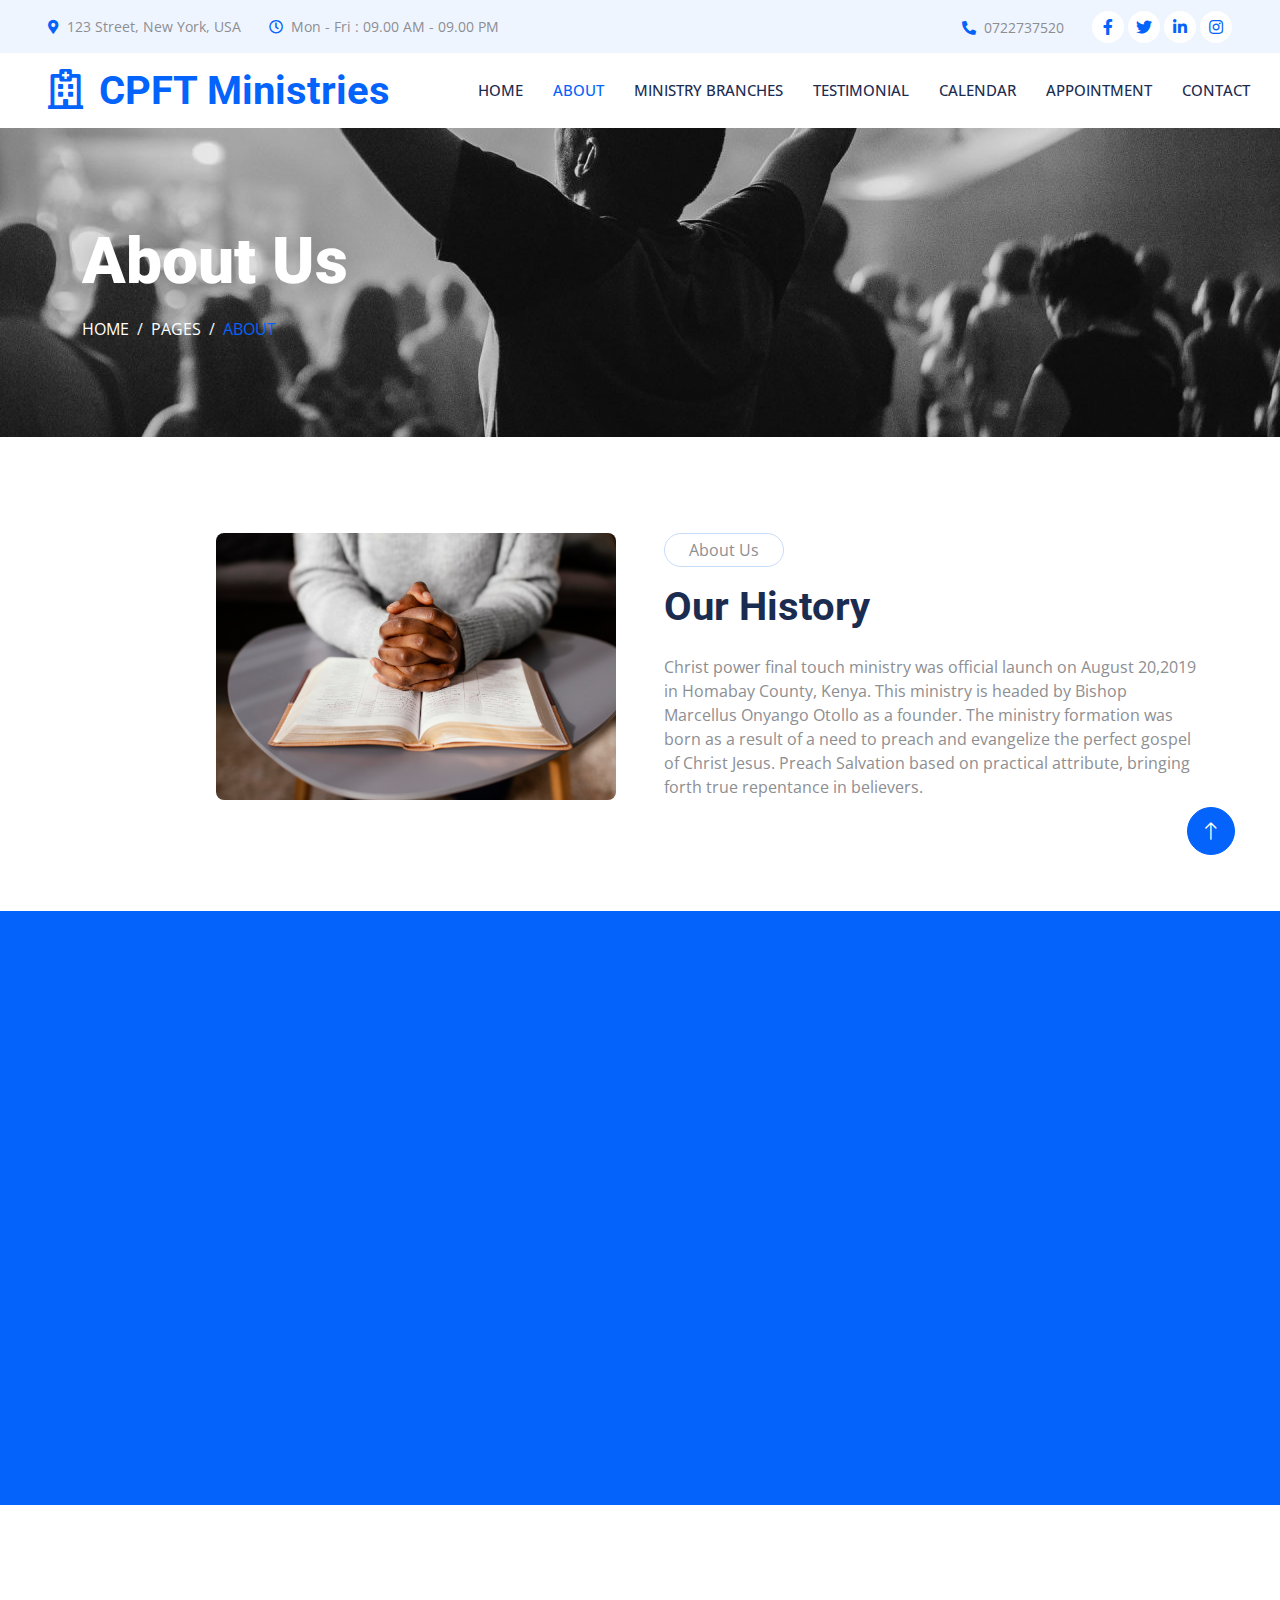
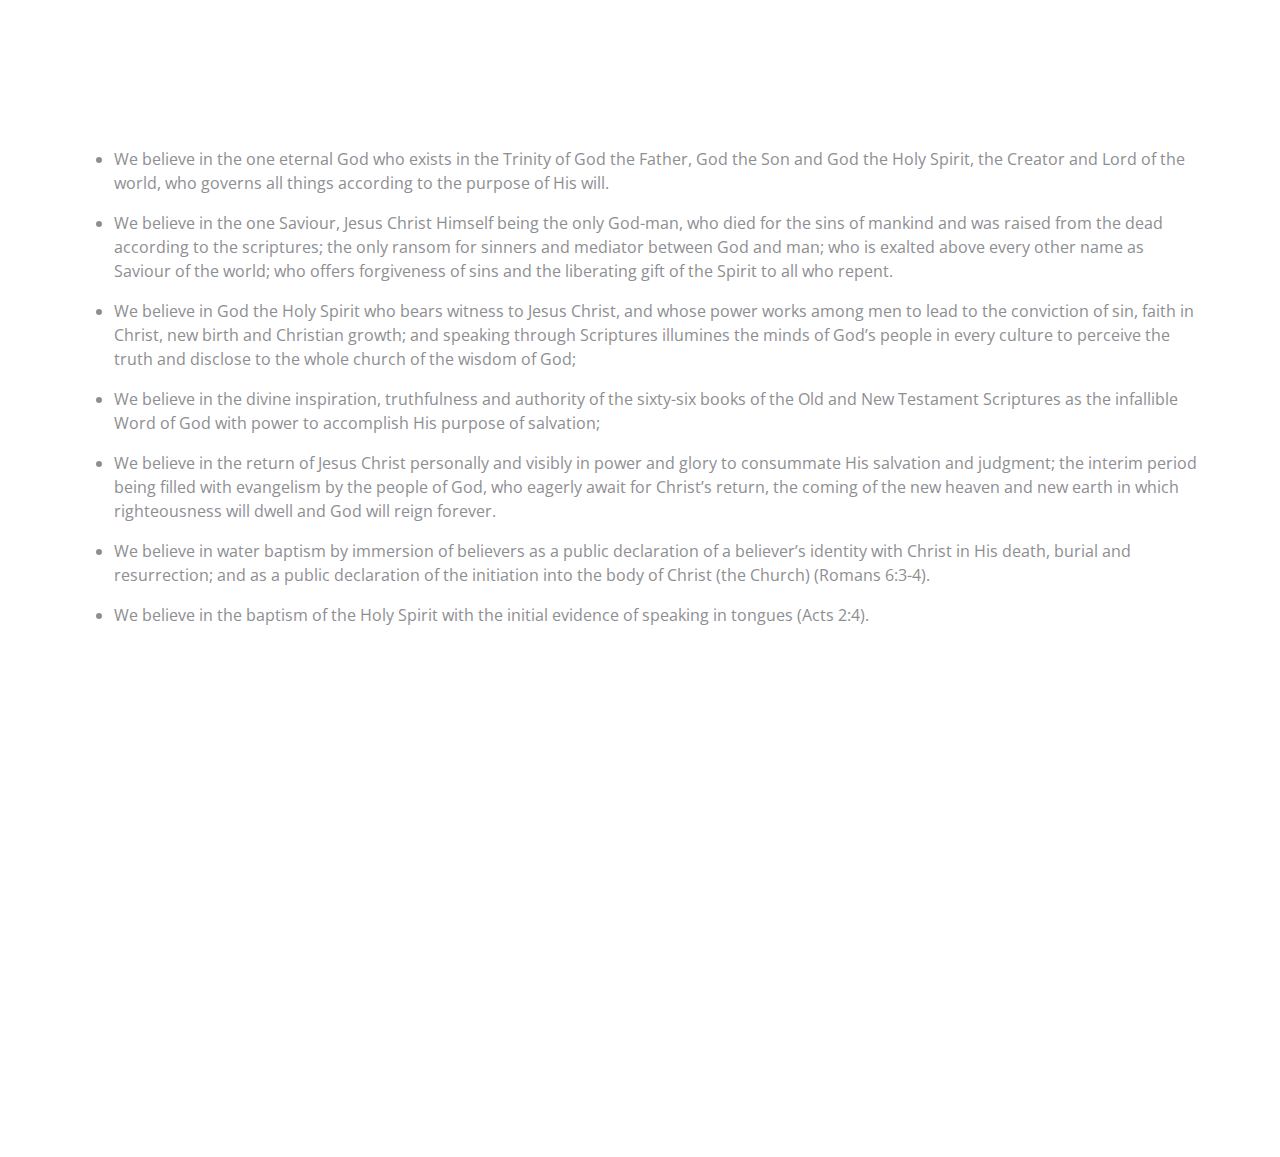
==== about.html @ 4dd68061 "intial commit" ====
<!DOCTYPE html>
<html lang="en">

<head>
    <meta charset="utf-8">
    <title>Klinik - Clinic Website Template</title>
    <meta content="width=device-width, initial-scale=1.0" name="viewport">
    <meta content="" name="keywords">
    <meta content="" name="description">

    <!-- Favicon -->
    <link href="img/favicon.ico" rel="icon">

    <!-- Google Web Fonts -->
    <link rel="preconnect" href="https://fonts.googleapis.com">
    <link rel="preconnect" href="https://fonts.gstatic.com" crossorigin>
    <link href="https://fonts.googleapis.com/css2?family=Open+Sans:wght@400;500&family=Roboto:wght@500;700;900&display=swap" rel="stylesheet"> 

    <!-- Icon Font Stylesheet -->
    <link href="https://cdnjs.cloudflare.com/ajax/libs/font-awesome/5.10.0/css/all.min.css" rel="stylesheet">
    <link href="https://cdn.jsdelivr.net/npm/bootstrap-icons@1.4.1/font/bootstrap-icons.css" rel="stylesheet">

    <!-- Libraries Stylesheet -->
    <link href="lib/animate/animate.min.css" rel="stylesheet">
    <link href="lib/owlcarousel/assets/owl.carousel.min.css" rel="stylesheet">
    <link href="lib/tempusdominus/css/tempusdominus-bootstrap-4.min.css" rel="stylesheet" />

    <!-- Customized Bootstrap Stylesheet -->
    <link href="css/bootstrap.min.css" rel="stylesheet">

    <!-- Template Stylesheet -->
    <link href="css/style.css" rel="stylesheet">
</head>

<body>
    <!-- Spinner Start -->
    <div id="spinner" class="show bg-white position-fixed translate-middle w-100 vh-100 top-50 start-50 d-flex align-items-center justify-content-center">
        <div class="spinner-grow text-primary" style="width: 3rem; height: 3rem;" role="status">
            <span class="sr-only">Loading...</span>
        </div>
    </div>
    <!-- Spinner End -->


    <!-- Topbar Start -->
    <div class="container-fluid bg-light p-0 wow fadeIn" data-wow-delay="0.1s">
        <div class="row gx-0 d-none d-lg-flex">
            <div class="col-lg-7 px-5 text-start">
                <div class="h-100 d-inline-flex align-items-center py-3 me-4">
                    <small class="fa fa-map-marker-alt text-primary me-2"></small>
                    <small>123 Street, New York, USA</small>
                </div>
                <div class="h-100 d-inline-flex align-items-center py-3">
                    <small class="far fa-clock text-primary me-2"></small>
                    <small>Mon - Fri : 09.00 AM - 09.00 PM</small>
                </div>
            </div>
            <div class="col-lg-5 px-5 text-end">
                <div class="h-100 d-inline-flex align-items-center py-3 me-4">
                    <small class="fa fa-phone-alt text-primary me-2"></small>
                    <small>0722737520</small>
                </div>
                <div class="h-100 d-inline-flex align-items-center">
                    <a class="btn btn-sm-square rounded-circle bg-white text-primary me-1" href=""><i class="fab fa-facebook-f"></i></a>
                    <a class="btn btn-sm-square rounded-circle bg-white text-primary me-1" href=""><i class="fab fa-twitter"></i></a>
                    <a class="btn btn-sm-square rounded-circle bg-white text-primary me-1" href=""><i class="fab fa-linkedin-in"></i></a>
                    <a class="btn btn-sm-square rounded-circle bg-white text-primary me-0" href=""><i class="fab fa-instagram"></i></a>
                </div>
            </div>
        </div>
    </div>
    <!-- Topbar End -->


    <!-- Navbar Start -->
    <nav class="navbar navbar-expand-lg bg-white navbar-light sticky-top p-0 wow fadeIn" data-wow-delay="0.1s">
        <a href="index.html" class="navbar-brand d-flex align-items-center px-4 px-lg-5">
            <h1 class="m-0 text-primary"><i class="far fa-hospital me-3"></i>CPFT Ministries</h1>
        </a>
        <button type="button" class="navbar-toggler me-4" data-bs-toggle="collapse" data-bs-target="#navbarCollapse">
            <span class="navbar-toggler-icon"></span>
        </button>
        <div class="collapse navbar-collapse" id="navbarCollapse">
            <div class="navbar-nav ms-auto p-4 p-lg-0">
                <a href="index.html" class="nav-item nav-link ">Home</a>
                <a href="about.html" class="nav-item nav-link active">About</a>
                <a href="ministry.html" class="nav-item nav-link">Ministry Branches</a>
                <a href="testimonial.html" class="nav-item nav-link">Testimonial</a>
                <a href="calendar.html" class="nav-item nav-link">Calendar</a>
                <a href="appointment.html" class="nav-item nav-link">Appointment</a>
                <a href="contact.html" class="nav-item nav-link">Contact</a>
            </div>
           <!-- <a href="" class="btn btn-primary rounded-0 py-4 px-lg-5 d-none d-lg-block">Appointment<i class="fa fa-arrow-right ms-3"></i></a> -->
        </div>
    </nav>
    <!-- Navbar End -->


    <!-- Page Header Start -->
    <div class="container-fluid page-header py-5 mb-5 wow fadeIn" data-wow-delay="0.1s">
        <div class="container py-5">
            <h1 class="display-3 text-white mb-3 animated slideInDown">About Us</h1>
            <nav aria-label="breadcrumb animated slideInDown">
                <ol class="breadcrumb text-uppercase mb-0">
                    <li class="breadcrumb-item"><a class="text-white" href="#">Home</a></li>
                    <li class="breadcrumb-item"><a class="text-white" href="#">Pages</a></li>
                    <li class="breadcrumb-item text-primary active" aria-current="page">About</li>
                </ol>
            </nav>
        </div>
    </div>
    <!-- Page Header End -->


    <!-- About Start -->
    <div class="container-xxl py-5">
        <div class="container">
            <div class="row g-5">
                <div class="col-lg-6 wow fadeIn" data-wow-delay="0.1s">
                    <div class="d-flex flex-column">
                        <img class="img-fluid rounded w-75 align-self-end" src="img\woman-praying-her-loved-ones.jpg" alt="">
                        <!--<img class="img-fluid rounded w-50 bg-white pt-3 pe-3" src="img/about-2.jpg" alt="" style="margin-top: -25%;">-->
                    </div>
                </div>
                <div class="col-lg-6 wow fadeIn" data-wow-delay="0.5s">
                    <p class="d-inline-block border rounded-pill py-1 px-4">About Us</p>
                    <h1 class="mb-4">Our History</h1>
                    <p>
                        Christ power final touch ministry was official launch on August 20,2019 in Homabay County, Kenya. 
                        This ministry is headed by Bishop Marcellus Onyango Otollo as a founder. 
                        The ministry formation was born as a result of a need to preach and evangelize the perfect gospel of Christ Jesus. 
                        Preach Salvation based on practical attribute, bringing forth true repentance in believers.
                    </p>
                    <!-- 
                    <h1 class="mb-4">Our Vision</h1>
                    <p class="mb-4">
                        Our vision is to impact the whole world with the gospel of our Lord Jesus Christ through the transforming power of the Holy Spirit.
                    </p>-->
                    
                </div>
            </div>
        </div>
    </div>
    <!-- About End -->


    <!-- Feature Start -->
    <div class="container-fluid bg-primary overflow-hidden my-5 px-lg-0">
        <div class="container feature px-lg-0">
            <div class="row g-0 mx-lg-0">
                <div class="col-lg-6 feature-text py-5 wow fadeIn" data-wow-delay="0.1s">
                    <div class="p-lg-5 ps-lg-0">
                        <p class="d-inline-block border rounded-pill text-light py-1 px-4">Features</p>
                        <h1 class="text-white mb-4">Our Vision</h1>
                        <p class="text-white mb-4 pb-2">
                            Our vision is to impact the whole world with the gospel of our Lord Jesus Christ through the transforming power of the Holy Spirit.
                        </p>
                        <h1 class="text-white mb-4">Our Mission</h1>
                        <p class="text-white mb-4 pb-2">
                            Reaching the world with the Gospel of our Lord and Savior Jesus Christ; 
                            teaching, empowering the community of believers spiritually, 
                            through evangelism and socio-economic activities in line with the holy bible.
                        </p>
                        <!-- 
                        <div class="row g-4">
                            <div class="col-6">
                                <div class="d-flex align-items-center">
                                    <div class="d-flex flex-shrink-0 align-items-center justify-content-center rounded-circle bg-light" style="width: 55px; height: 55px;">
                                        <i class="fa fa-user-md text-primary"></i>
                                    </div>
                                    <div class="ms-4">
                                        <p class="text-white mb-2">Experience</p>
                                        <h5 class="text-white mb-0">Doctors</h5>
                                    </div>
                                </div>
                            </div>
                            <div class="col-6">
                                <div class="d-flex align-items-center">
                                    <div class="d-flex flex-shrink-0 align-items-center justify-content-center rounded-circle bg-light" style="width: 55px; height: 55px;">
                                        <i class="fa fa-check text-primary"></i>
                                    </div>
                                    <div class="ms-4">
                                        <p class="text-white mb-2">Quality</p>
                                        <h5 class="text-white mb-0">Services</h5>
                                    </div>
                                </div>
                            </div>
                            <div class="col-6">
                                <div class="d-flex align-items-center">
                                    <div class="d-flex flex-shrink-0 align-items-center justify-content-center rounded-circle bg-light" style="width: 55px; height: 55px;">
                                        <i class="fa fa-comment-medical text-primary"></i>
                                    </div>
                                    <div class="ms-4">
                                        <p class="text-white mb-2">Positive</p>
                                        <h5 class="text-white mb-0">Consultation</h5>
                                    </div>
                                </div>
                            </div>
                            <div class="col-6">
                                <div class="d-flex align-items-center">
                                    <div class="d-flex flex-shrink-0 align-items-center justify-content-center rounded-circle bg-light" style="width: 55px; height: 55px;">
                                        <i class="fa fa-headphones text-primary"></i>
                                    </div>
                                    <div class="ms-4">
                                        <p class="text-white mb-2">24 Hours</p>
                                        <h5 class="text-white mb-0">Support</h5>
                                    </div>
                                </div>
                            </div>
                        </div>-->
                    </div>
                </div>
                <div class="col-lg-6 pe-lg-0 wow fadeIn" data-wow-delay="0.5s" style="min-height: 400px;">
                    <div class="position-relative h-100">
                        <img class="position-absolute img-fluid w-100 h-100" src="img/pexels-luis-quintero-2014773-768x512.jpg" style="object-fit: cover;" alt="">
                    </div>
                </div>
            </div>
        </div>
    </div>
    <!-- Feature End -->


    <!-- Team Start -->
    <div class="container-xxl py-5">
        <div class="container">
            <div class="text-center mx-auto mb-5 wow fadeInUp" data-wow-delay="0.1s" style="max-width: 600px;">
                <p class="d-inline-block border rounded-pill py-1 px-4">Doctors</p>
                <h1>Statement of faith</h1>
            </div>
            <ul>
                <li>
                    <p>
                        We believe in the one eternal God who exists in the Trinity of God the Father, God the Son and God the Holy Spirit, the Creator and Lord of the world, who governs all things according to the purpose of His will.
                    </p>
                </li>
                <li>
                    <p>
                        We believe in the one Saviour, Jesus Christ Himself being the only God-man, who died for the sins of mankind and was raised from the dead according to the scriptures; the only ransom for sinners and mediator between God and man; who is exalted above every other name as Saviour of the world; who offers forgiveness of sins and the liberating gift of the Spirit to all who repent.
                    </p>
                </li>
                <li>
                    <p>
                        We believe in God the Holy Spirit who bears witness to Jesus Christ, and whose power works among men to lead to the conviction of sin, faith in Christ, new birth and Christian growth; and speaking through Scriptures illumines the minds of God’s people in every culture to perceive the truth and disclose to the whole church of the wisdom of God;
                    </p>
                </li>
                <li>
                    <p>
                        We believe in the divine inspiration, truthfulness and authority of the sixty-six books of the Old and New Testament Scriptures as the infallible Word of God with power to accomplish His purpose of salvation;
                    </p>
                </li>
                <li>
                    <p>
                        We believe in the return of Jesus Christ personally and visibly in power and glory to consummate His salvation and judgment; the interim period being filled with evangelism by the people of God, who eagerly await for Christ’s return, the coming of the new heaven and new earth in which righteousness will dwell and God will reign forever.
                    </p>
                </li>
                <li>
                    <p>
                        We believe in water baptism by immersion of believers as a public declaration of a believer’s identity with Christ in His death, burial and resurrection; and as a public declaration of the initiation into the body of Christ (the Church) (Romans 6:3-4).
                    </p>
                </li>
                <li>
                    <p>
                        We believe in the baptism of the Holy Spirit with the initial evidence of speaking in tongues (Acts 2:4).
                    </p>
                </li>
            </ul>
            
            </div>
        </div>
    </div>
    <!-- Team End -->
        

    <!-- Footer Start -->
    <div class="container-fluid bg-dark text-light footer mt-5 pt-5 wow fadeIn" data-wow-delay="0.1s">
        <div class="container py-5">
            <div class="row g-5">
                <div class="col-lg-3 col-md-6">
                    <h5 class="text-light mb-4">Address</h5>
                    <p class="mb-2"><i class="fa fa-map-marker-alt me-3"></i>123 Street, New York, USA</p>
                    <p class="mb-2"><i class="fa fa-phone-alt me-3"></i>+012 345 67890</p>
                    <p class="mb-2"><i class="fa fa-envelope me-3"></i>info@example.com</p>
                    <div class="d-flex pt-2">
                        <a class="btn btn-outline-light btn-social rounded-circle" href=""><i class="fab fa-twitter"></i></a>
                        <a class="btn btn-outline-light btn-social rounded-circle" href=""><i class="fab fa-facebook-f"></i></a>
                        <a class="btn btn-outline-light btn-social rounded-circle" href=""><i class="fab fa-youtube"></i></a>
                        <a class="btn btn-outline-light btn-social rounded-circle" href=""><i class="fab fa-linkedin-in"></i></a>
                    </div>
                </div>
                <div class="col-lg-3 col-md-6">
                    <h5 class="text-light mb-4">Services</h5>
                    <a class="btn btn-link" href="">Cardiology</a>
                    <a class="btn btn-link" href="">Pulmonary</a>
                    <a class="btn btn-link" href="">Neurology</a>
                    <a class="btn btn-link" href="">Orthopedics</a>
                    <a class="btn btn-link" href="">Laboratory</a>
                </div>
                <div class="col-lg-3 col-md-6">
                    <h5 class="text-light mb-4">Quick Links</h5>
                    <a class="btn btn-link" href="">About Us</a>
                    <a class="btn btn-link" href="">Contact Us</a>
                    <a class="btn btn-link" href="">Our Services</a>
                    <a class="btn btn-link" href="">Terms & Condition</a>
                    <a class="btn btn-link" href="">Support</a>
                </div>
                <div class="col-lg-3 col-md-6">
                    <h5 class="text-light mb-4">Newsletter</h5>
                    <p>Dolor amet sit justo amet elitr clita ipsum elitr est.</p>
                    <div class="position-relative mx-auto" style="max-width: 400px;">
                        <input class="form-control border-0 w-100 py-3 ps-4 pe-5" type="text" placeholder="Your email">
                        <button type="button" class="btn btn-primary py-2 position-absolute top-0 end-0 mt-2 me-2">SignUp</button>
                    </div>
                </div>
            </div>
        </div>
        <div class="container">
            <div class="copyright">
                <div class="row">
                    <div class="col-md-6 text-center text-md-start mb-3 mb-md-0">
                        &copy; <a class="border-bottom" href="#">Your Site Name</a>, All Right Reserved.
                    </div>
                    <div class="col-md-6 text-center text-md-end">
                        <!--/*** This template is free as long as you keep the footer author’s credit link/attribution link/backlink. If you'd like to use the template without the footer author’s credit link/attribution link/backlink, you can purchase the Credit Removal License from "https://htmlcodex.com/credit-removal". Thank you for your support. ***/-->
                        Designed By <a class="border-bottom" href="https://htmlcodex.com">HTML Codex</a>
                    </div>
                </div>
            </div>
        </div>
    </div>
    <!-- Footer End -->


    <!-- Back to Top -->
    <a href="#" class="btn btn-lg btn-primary btn-lg-square rounded-circle back-to-top"><i class="bi bi-arrow-up"></i></a>


    <!-- JavaScript Libraries -->
    <script src="https://code.jquery.com/jquery-3.4.1.min.js"></script>
    <script src="https://cdn.jsdelivr.net/npm/bootstrap@5.0.0/dist/js/bootstrap.bundle.min.js"></script>
    <script src="lib/wow/wow.min.js"></script>
    <script src="lib/easing/easing.min.js"></script>
    <script src="lib/waypoints/waypoints.min.js"></script>
    <script src="lib/counterup/counterup.min.js"></script>
    <script src="lib/owlcarousel/owl.carousel.min.js"></script>
    <script src="lib/tempusdominus/js/moment.min.js"></script>
    <script src="lib/tempusdominus/js/moment-timezone.min.js"></script>
    <script src="lib/tempusdominus/js/tempusdominus-bootstrap-4.min.js"></script>

    <!-- Template Javascript -->
    <script src="js/main.js"></script>
</body>

</html>
---- css/style.css ----
/********** Template CSS **********/
:root {
    --primary: #0463FA;
    --light: #EFF5FF;
    --dark: #1B2C51;
}

.fw-medium {
    font-weight: 500 !important;
}

.fw-bold {
    font-weight: 700 !important;
}

.fw-black {
    font-weight: 900 !important;
}

.back-to-top {
    position: fixed;
    display: none;
    right: 45px;
    bottom: 45px;
    z-index: 99;
}


/*** Spinner ***/
#spinner {
    opacity: 0;
    visibility: hidden;
    transition: opacity .5s ease-out, visibility 0s linear .5s;
    z-index: 99999;
}

#spinner.show {
    transition: opacity .5s ease-out, visibility 0s linear 0s;
    visibility: visible;
    opacity: 1;
}


/*** Button ***/
.btn {
    font-weight: 500;
    transition: .5s;
}

.btn.btn-primary,
.btn.btn-secondary {
    color: #FFFFFF;
}

.btn-square {
    width: 38px;
    height: 38px;
}

.btn-sm-square {
    width: 32px;
    height: 32px;
}

.btn-lg-square {
    width: 48px;
    height: 48px;
}

.btn-square,
.btn-sm-square,
.btn-lg-square {
    padding: 0;
    display: flex;
    align-items: center;
    justify-content: center;
    font-weight: normal;
}


/*** Navbar ***/
.navbar .dropdown-toggle::after {
    border: none;
    content: "\f107";
    font-family: "Font Awesome 5 Free";
    font-weight: 900;
    vertical-align: middle;
    margin-left: 8px;
}

.navbar .navbar-nav .nav-link {
    margin-right: 30px;
    padding: 25px 0;
    color: #FFFFFF;
    font-size: 15px;
    font-weight: 500;
    text-transform: uppercase;
    outline: none;
}

.navbar .navbar-nav .nav-link:hover,
.navbar .navbar-nav .nav-link.active {
    color: var(--primary);
}

@media (max-width: 991.98px) {
    .navbar .navbar-nav .nav-link  {
        margin-right: 0;
        padding: 10px 0;
    }

    .navbar .navbar-nav {
        border-top: 1px solid #EEEEEE;
    }
}

.navbar .navbar-brand,
.navbar a.btn {
    height: 75px;
}

.navbar .navbar-nav .nav-link {
    color: var(--dark);
    font-weight: 500;
}

.navbar.sticky-top {
    top: -100px;
    transition: .5s;
}

@media (min-width: 992px) {
    .navbar .nav-item .dropdown-menu {
        display: block;
        border: none;
        margin-top: 0;
        top: 150%;
        opacity: 0;
        visibility: hidden;
        transition: .5s;
    }

    .navbar .nav-item:hover .dropdown-menu {
        top: 100%;
        visibility: visible;
        transition: .5s;
        opacity: 1;
    }
}


/*** Header ***/
.header-carousel .owl-carousel-text {
    position: absolute;
    width: 100%;
    height: 100%;
    padding: 3rem;
    top: 0;
    left: 0;
    display: flex;
    align-items: center;
    justify-content: center;
    text-shadow: 0 0 30px rgba(0, 0, 0, .1);
}

.header-carousel .owl-nav {
    position: absolute;
    width: 200px;
    height: 45px;
    bottom: 30px;
    left: 50%;
    transform: translateX(-50%);
    display: flex;
    justify-content: space-between;
}

.header-carousel .owl-nav .owl-prev,
.header-carousel .owl-nav .owl-next {
    width: 45px;
    height: 45px;
    display: flex;
    align-items: center;
    justify-content: center;
    color: #FFFFFF;
    background: transparent;
    border: 1px solid #FFFFFF;
    border-radius: 45px;
    font-size: 22px;
    transition: .5s;
}

.header-carousel .owl-nav .owl-prev:hover,
.header-carousel .owl-nav .owl-next:hover {
    background: var(--primary);
    border-color: var(--primary);
}

.header-carousel .owl-dots {
    position: absolute;
    height: 45px;
    bottom: 30px;
    left: 50%;
    transform: translateX(-50%);
    display: flex;
    align-items: center;
    justify-content: center;
}

.header-carousel .owl-dot {
    position: relative;
    display: inline-block;
    margin: 0 5px;
    width: 15px;
    height: 15px;
    background: transparent;
    border: 1px solid #FFFFFF;
    border-radius: 15px;
    transition: .5s;
}

.header-carousel .owl-dot::after {
    position: absolute;
    content: "";
    width: 5px;
    height: 5px;
    top: 4px;
    left: 4px;
    background: #FFFFFF;
    border-radius: 5px;
}

.header-carousel .owl-dot.active {
    background: var(--primary);
    border-color: var(--primary);
}
.page-header {
    background: url(../img/worshipchurch1-1280x640.jpg) top center no-repeat;
    background-size: cover;
    background-position: 40% 90%;
    text-shadow: 0 0 30px rgba(0, 0, 0, .1);
}

.breadcrumb-item + .breadcrumb-item::before {
    color: var(--light);
}


/*** Service ***/
.service-item {
    transition: .5s;
}

.service-item:hover {
    margin-top: -10px;
    box-shadow: 0 .5rem 1.5rem rgba(0, 0, 0, .08);
}

.service-item .btn {
    width: 40px;
    height: 40px;
    display: inline-flex;
    align-items: center;
    background: #FFFFFF;
    border-radius: 40px;
    white-space: nowrap;
    overflow: hidden;
    transition: .5s;
}

.service-item:hover .btn {
    width: 140px;
}


/*** Feature ***/
@media (min-width: 992px) {
    .container.feature {
        max-width: 100% !important;
    }

    .feature-text  {
        padding-left: calc(((100% - 960px) / 2) + .75rem);
    }
}

@media (min-width: 1200px) {
    .feature-text  {
        padding-left: calc(((100% - 1140px) / 2) + .75rem);
    }
}

@media (min-width: 1400px) {
    .feature-text  {
        padding-left: calc(((100% - 1320px) / 2) + .75rem);
    }
}


/*** Team ***/
.team-item img {
    position: relative;
    top: 0;
    transition: .5s;
}

.team-item:hover img {
    top: -30px;
}

.team-item .team-text {
    position: relative;
    height: 100px;
    transition: .5s;
}

.team-item:hover .team-text {
    margin-top: -60px;
    height: 160px;
}

.team-item .team-text .team-social {
    opacity: 0;
    transition: .5s;
}

.team-item:hover .team-text .team-social {
    opacity: 1;
}

.team-item .team-social .btn {
    display: inline-flex;
    color: var(--primary);
    background: #FFFFFF;
    border-radius: 40px;
}

.team-item .team-social .btn:hover {
    color: #FFFFFF;
    background: var(--primary);
}


/*** Appointment ***/
.bootstrap-datetimepicker-widget.bottom {
    top: auto !important;
}

.bootstrap-datetimepicker-widget .table * {
    border-bottom-width: 0px;
}

.bootstrap-datetimepicker-widget .table th {
    font-weight: 500;
}

.bootstrap-datetimepicker-widget.dropdown-menu {
    padding: 10px;
    border-radius: 2px;
}

.bootstrap-datetimepicker-widget table td.active,
.bootstrap-datetimepicker-widget table td.active:hover {
    background: var(--primary);
}

.bootstrap-datetimepicker-widget table td.today::before {
    border-bottom-color: var(--primary);
}


/*** Testimonial ***/
.testimonial-carousel::before {
    position: absolute;
    content: "";
    top: 0;
    left: 0;
    height: 100%;
    width: 0;
    background: linear-gradient(to right, rgba(255, 255, 255, 1) 0%, rgba(255, 255, 255, 0) 100%);
    z-index: 1;
}

.testimonial-carousel::after {
    position: absolute;
    content: "";
    top: 0;
    right: 0;
    height: 100%;
    width: 0;
    background: linear-gradient(to left, rgba(255, 255, 255, 1) 0%, rgba(255, 255, 255, 0) 100%);
    z-index: 1;
}

@media (min-width: 768px) {
    .testimonial-carousel::before,
    .testimonial-carousel::after {
        width: 200px;
    }
}

@media (min-width: 992px) {
    .testimonial-carousel::before,
    .testimonial-carousel::after {
        width: 300px;
    }
}

.testimonial-carousel .owl-item .testimonial-text {
    background: var(--light);
    transform: scale(.8);
    transition: .5s;
}

.testimonial-carousel .owl-item.center .testimonial-text {
    background: var(--primary);
    transform: scale(1);
}

.testimonial-carousel .owl-item .testimonial-text *,
.testimonial-carousel .owl-item .testimonial-item img {
    transition: .5s;
}

.testimonial-carousel .owl-item.center .testimonial-text * {
    color: var(--light) !important;
}

.testimonial-carousel .owl-item.center .testimonial-item img {
    background: var(--primary) !important;
} 

.testimonial-carousel .owl-nav {
    position: absolute;
    width: 350px;
    top: 15px;
    left: 50%;
    transform: translateX(-50%);
    display: flex;
    justify-content: space-between;
    opacity: 0;
    transition: .5s;
    z-index: 1;
}

.testimonial-carousel:hover .owl-nav {
    width: 300px;
    opacity: 1;
}

.testimonial-carousel .owl-nav .owl-prev,
.testimonial-carousel .owl-nav .owl-next {
    position: relative;
    color: var(--primary);
    font-size: 45px;
    transition: .5s;
}

.testimonial-carousel .owl-nav .owl-prev:hover,
.testimonial-carousel .owl-nav .owl-next:hover {
    color: var(--dark);
}


/*** Footer ***/
.footer .btn.btn-social {
    margin-right: 5px;
    width: 35px;
    height: 35px;
    display: flex;
    align-items: center;
    justify-content: center;
    color: var(--light);
    border: 1px solid #FFFFFF;
    transition: .3s;
}

.footer .btn.btn-social:hover {
    color: var(--primary);
}

.footer .btn.btn-link {
    display: block;
    margin-bottom: 5px;
    padding: 0;
    text-align: left;
    color: #FFFFFF;
    font-size: 15px;
    font-weight: normal;
    text-transform: capitalize;
    transition: .3s;
}

.footer .btn.btn-link::before {
    position: relative;
    content: "\f105";
    font-family: "Font Awesome 5 Free";
    font-weight: 900;
    margin-right: 10px;
}

.footer .btn.btn-link:hover {
    color: var(--primary);
    letter-spacing: 1px;
    box-shadow: none;
}

.footer .copyright {
    padding: 25px 0;
    font-size: 15px;
    border-top: 1px solid rgba(256, 256, 256, .1);
}

.footer .copyright a {
    color: var(--light);
}

.footer .copyright a:hover {
    color: var(--primary);
}
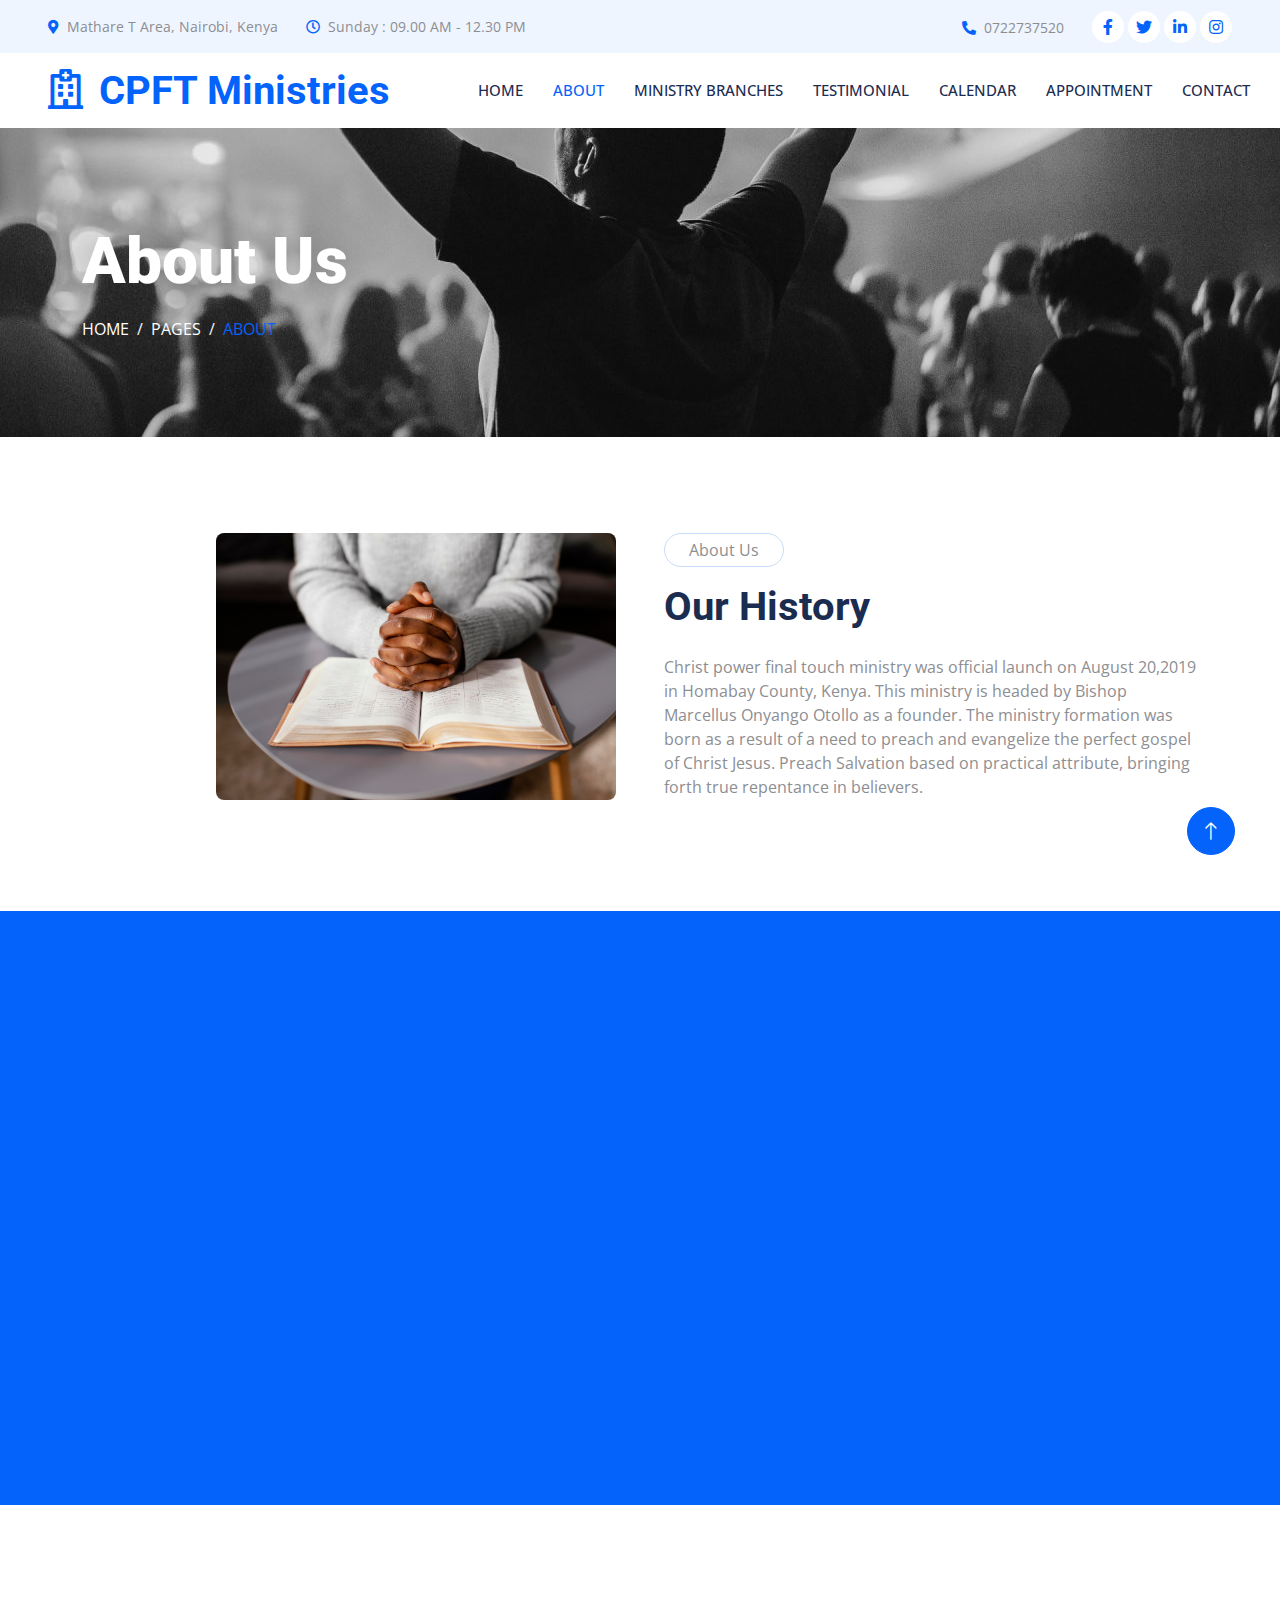
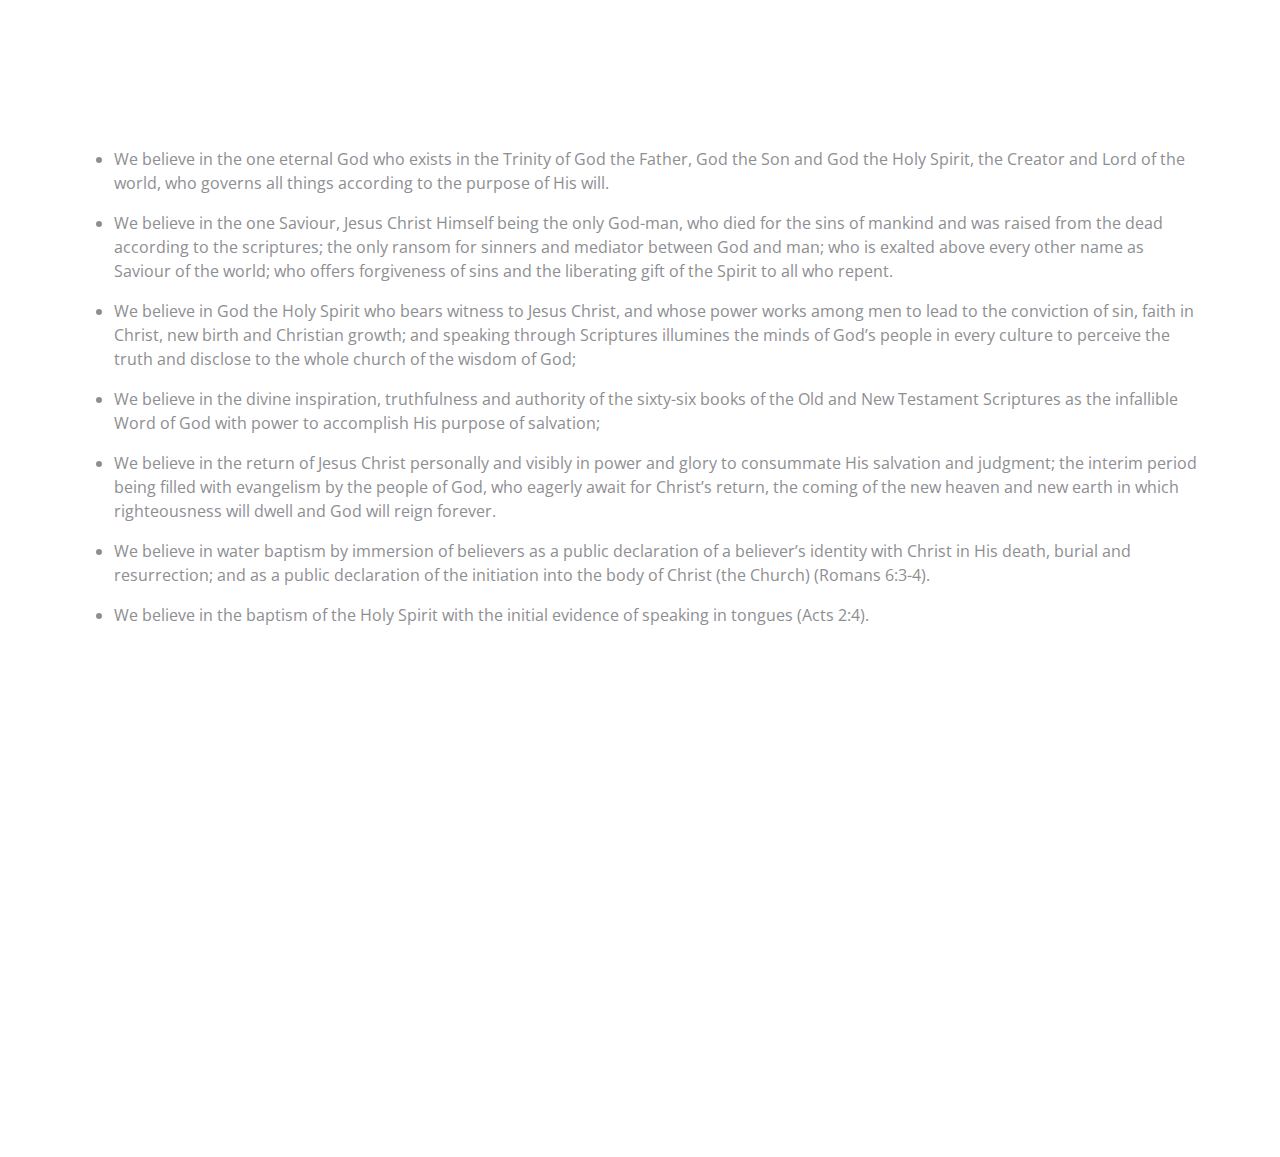
==== commit 94e602e1: "updates on some features" ====
--- a/about.html
+++ b/about.html
@@ -3,7 +3,7 @@
 
 <head>
     <meta charset="utf-8">
-    <title>Klinik - Clinic Website Template</title>
+    <title>Christ Power Final Touch Ministries</title>
     <meta content="width=device-width, initial-scale=1.0" name="viewport">
     <meta content="" name="keywords">
     <meta content="" name="description">
@@ -48,11 +48,11 @@
             <div class="col-lg-7 px-5 text-start">
                 <div class="h-100 d-inline-flex align-items-center py-3 me-4">
                     <small class="fa fa-map-marker-alt text-primary me-2"></small>
-                    <small>123 Street, New York, USA</small>
+                    <small>Mathare T Area, Nairobi, Kenya</small>
                 </div>
                 <div class="h-100 d-inline-flex align-items-center py-3">
                     <small class="far fa-clock text-primary me-2"></small>
-                    <small>Mon - Fri : 09.00 AM - 09.00 PM</small>
+                    <small>Sunday : 09.00 AM - 12.30 PM</small>
                 </div>
             </div>
             <div class="col-lg-5 px-5 text-end">
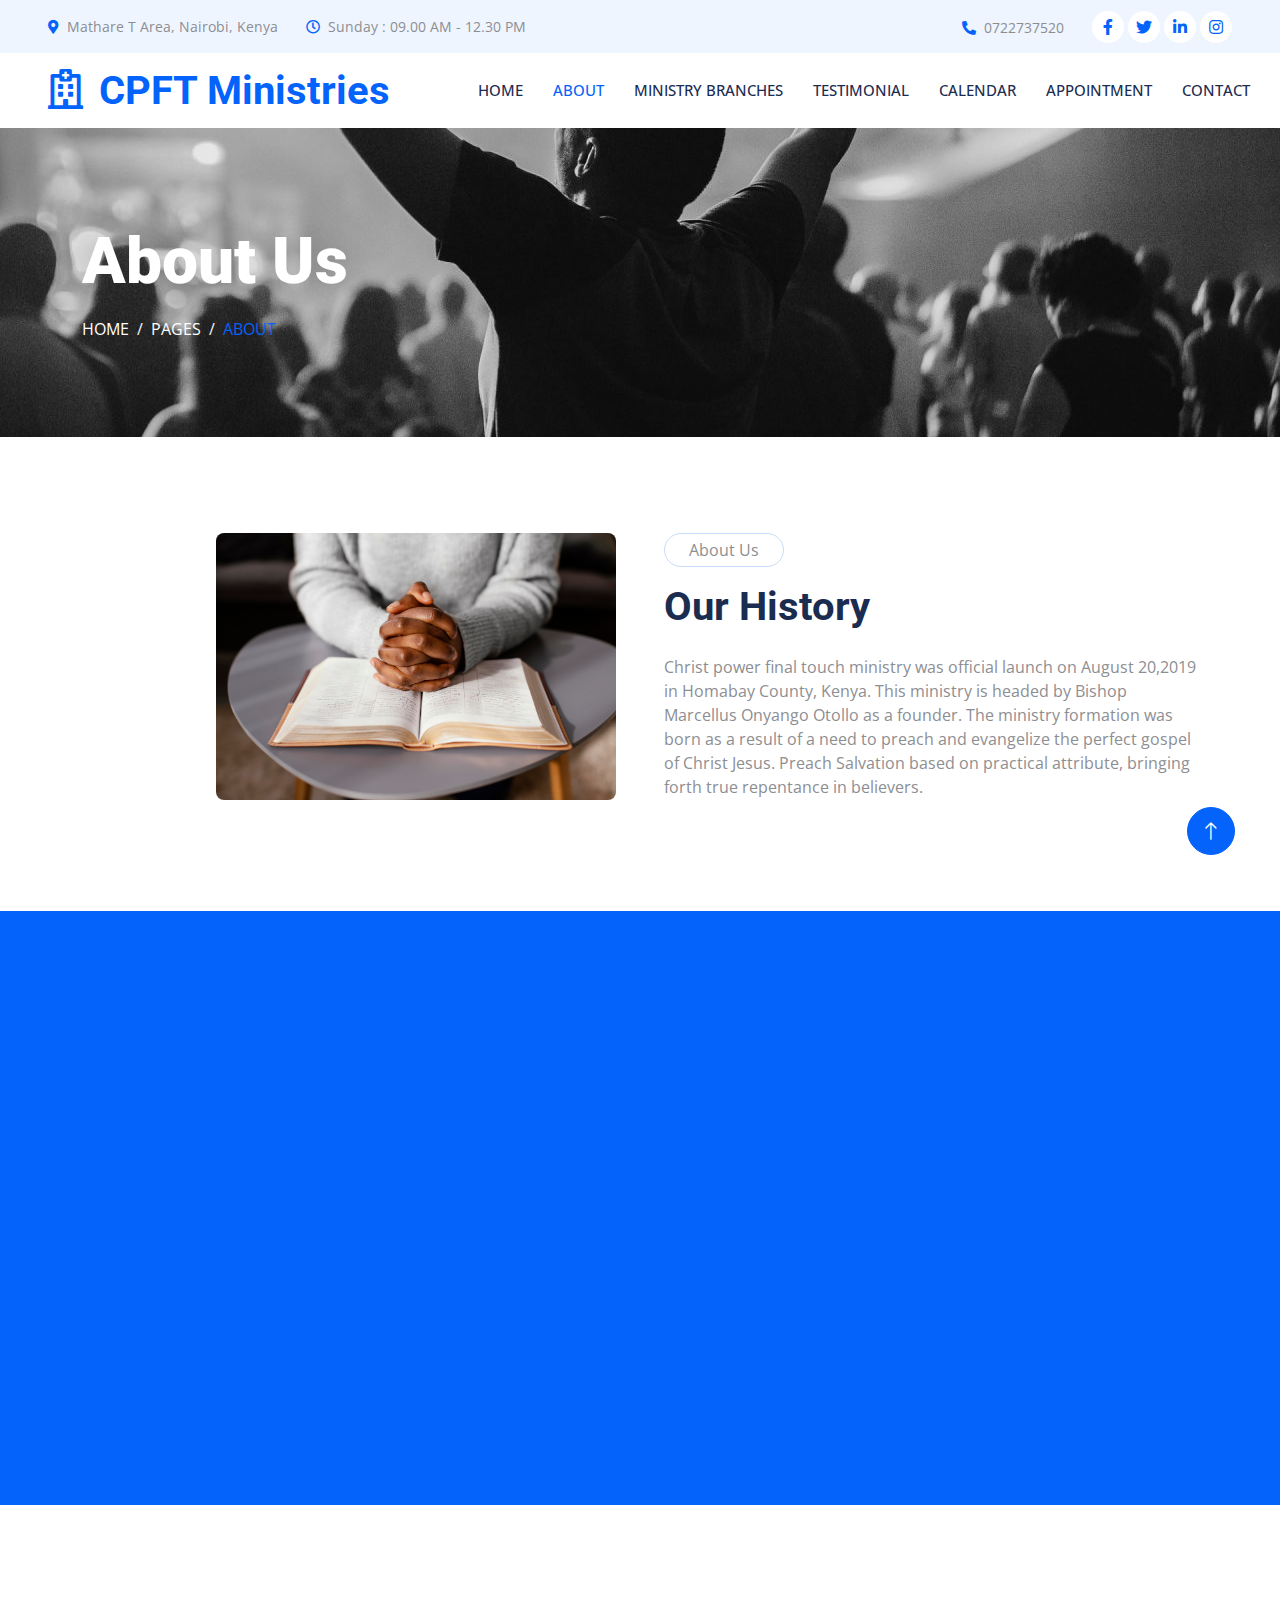
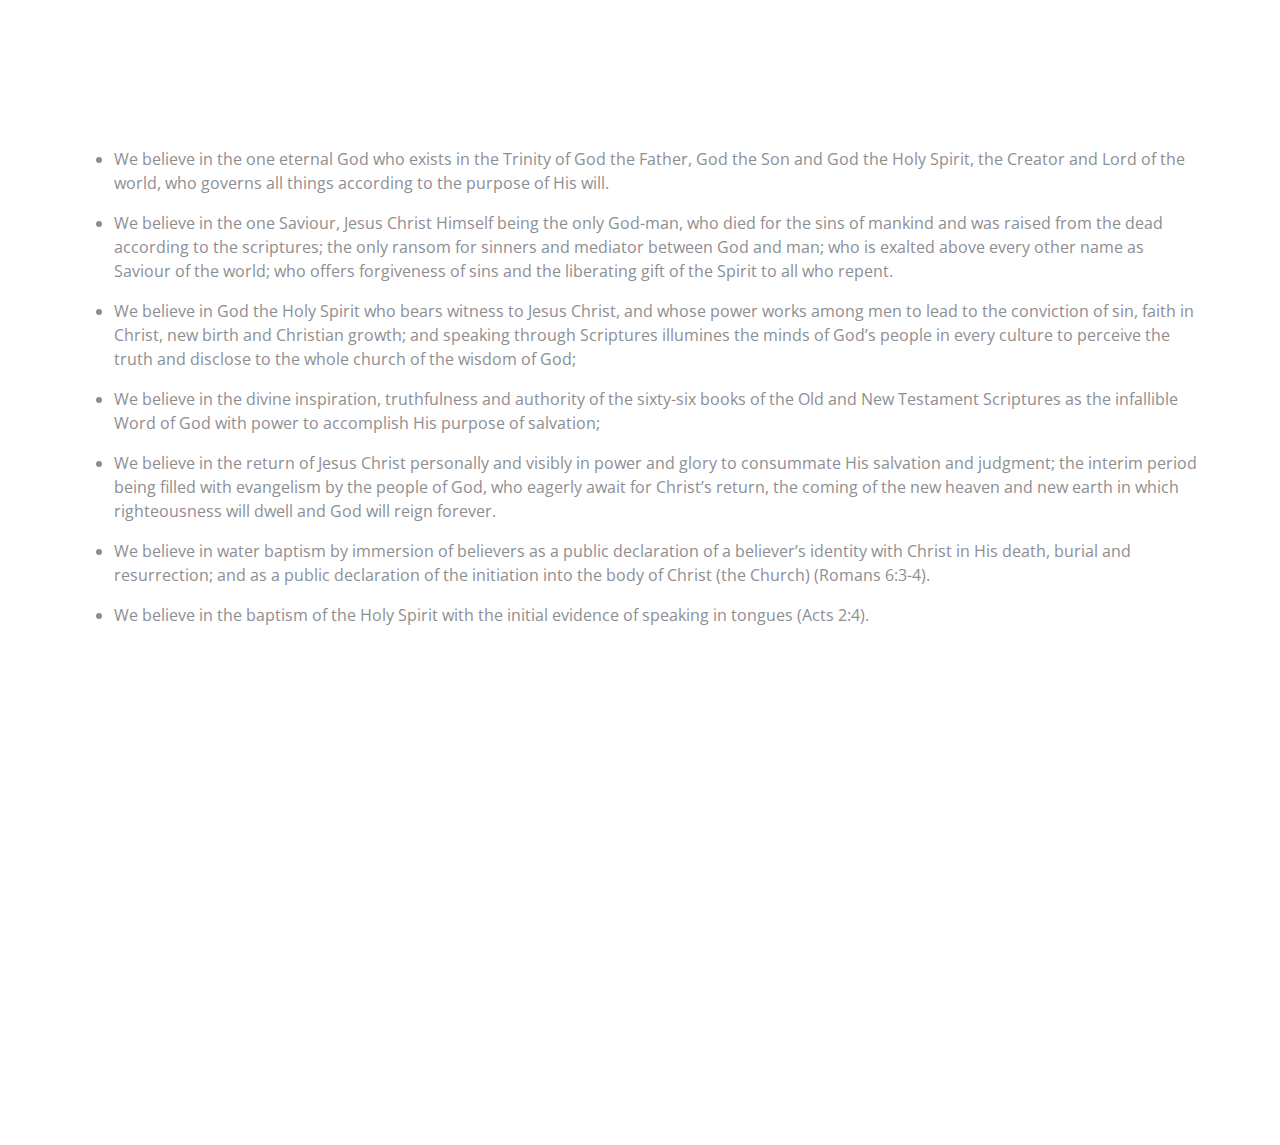
==== commit 2d20d028: "added features" ====
--- a/about.html
+++ b/about.html
@@ -278,8 +278,8 @@
             <div class="row g-5">
                 <div class="col-lg-3 col-md-6">
                     <h5 class="text-light mb-4">Address</h5>
-                    <p class="mb-2"><i class="fa fa-map-marker-alt me-3"></i>123 Street, New York, USA</p>
-                    <p class="mb-2"><i class="fa fa-phone-alt me-3"></i>+012 345 67890</p>
+                    <p class="mb-2"><i class="fa fa-map-marker-alt me-3"></i>Mathare T Area, Nairobi, Kenya</p>
+                    <p class="mb-2"><i class="fa fa-phone-alt me-3"></i>0722737520</p>
                     <p class="mb-2"><i class="fa fa-envelope me-3"></i>info@example.com</p>
                     <div class="d-flex pt-2">
                         <a class="btn btn-outline-light btn-social rounded-circle" href=""><i class="fab fa-twitter"></i></a>
@@ -290,11 +290,10 @@
                 </div>
                 <div class="col-lg-3 col-md-6">
                     <h5 class="text-light mb-4">Services</h5>
-                    <a class="btn btn-link" href="">Cardiology</a>
-                    <a class="btn btn-link" href="">Pulmonary</a>
-                    <a class="btn btn-link" href="">Neurology</a>
-                    <a class="btn btn-link" href="">Orthopedics</a>
-                    <a class="btn btn-link" href="">Laboratory</a>
+                    <a class="btn btn-link" href="">Prayer Request</a>
+                    <a class="btn btn-link" href="">Appointment</a>
+                    <a class="btn btn-link" href="">Events</a>
+                    <a class="btn btn-link" href="">Branches</a>
                 </div>
                 <div class="col-lg-3 col-md-6">
                     <h5 class="text-light mb-4">Quick Links</h5>
@@ -316,15 +315,7 @@
         </div>
         <div class="container">
             <div class="copyright">
-                <div class="row">
-                    <div class="col-md-6 text-center text-md-start mb-3 mb-md-0">
-                        &copy; <a class="border-bottom" href="#">Your Site Name</a>, All Right Reserved.
-                    </div>
-                    <div class="col-md-6 text-center text-md-end">
-                        <!--/*** This template is free as long as you keep the footer author’s credit link/attribution link/backlink. If you'd like to use the template without the footer author’s credit link/attribution link/backlink, you can purchase the Credit Removal License from "https://htmlcodex.com/credit-removal". Thank you for your support. ***/-->
-                        Designed By <a class="border-bottom" href="https://htmlcodex.com">HTML Codex</a>
-                    </div>
-                </div>
+                
             </div>
         </div>
     </div>
